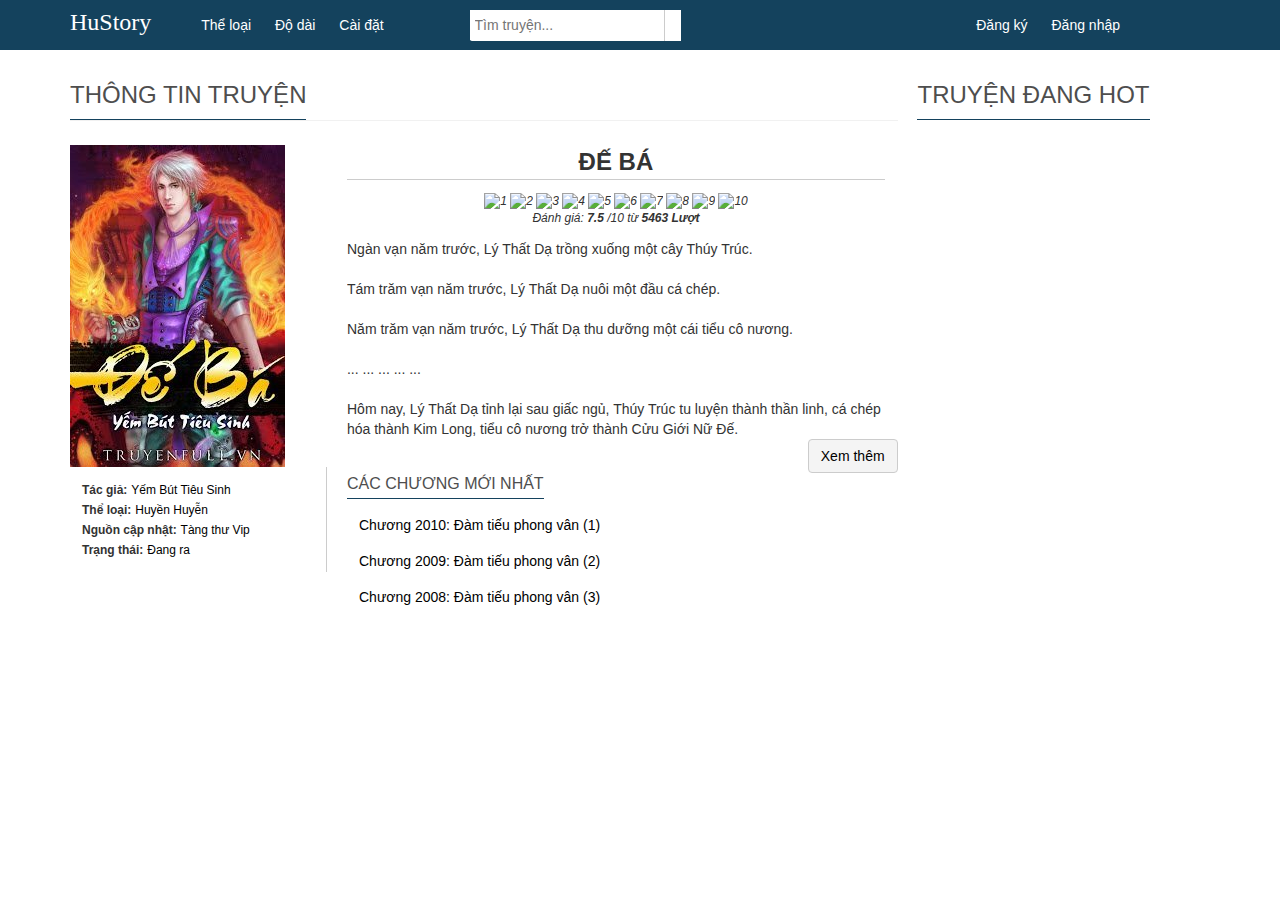
==== story.html @ 70b5a8f6 "Thêm trang dành cho truyện" ====
<!DOCTYPE html>
<html lang="en">
    <head>
        <meta charset="UTF-8">
        <meta http-equiv="X-UA-Compatible" content="IE=edge">
        <meta name="viewport" content="width=device-width, initial-scale=1.0">
        <link rel="stylesheet" href="./assets/css/storyStyle.css">
        <script src="https://kit.fontawesome.com/4a24fc7d8b.js" crossorigin="anonymous"></script>
        <title>Đọc truyện online, đọc truyện hay</title>
        <!-- Latest compiled and minified CSS -->
        <link rel="stylesheet" href="https://maxcdn.bootstrapcdn.com/bootstrap/3.4.1/css/bootstrap.min.css">

        <!-- jQuery library -->
        <script src="https://ajax.googleapis.com/ajax/libs/jquery/3.7.1/jquery.min.js"></script>

        <!-- Latest compiled JavaScript -->
        <script src="https://maxcdn.bootstrapcdn.com/bootstrap/3.4.1/js/bootstrap.min.js"></script>
    </head>

    <body>
        <div id="wrap">
            <div id="nav">
                <div class="container">
                    <div class="logo">HuStory</div>
                    <div class="controller">
                        <div class="category nav-button-wrapper">
                            <div class="nav-button">
                                <i class="fa-solid fa-list"></i>
                                Thể loại
                                <i class="fa-solid fa-caret-down"></i>
                            </div>
                            <div class="category-list nav-list">
                                <div class="">
                                    <ul class="dropdown-list">
                                        <li><a href="">Tiên Hiệp</a></li>
                                        <li><a href="">Kiếm hiệp</a></li>
                                        <li><a href="">Ngôn Tình</a></li>
                                    </ul>
                                </div>

                                <div class="">
                                    <ul class="dropdown-list">
                                        <li><a href="">Tiên Hiệp</a></li>
                                        <li><a href="">Kiếm hiệp</a></li>
                                        <li><a href="">Ngôn Tình</a></li>
                                    </ul>
                                </div>

                                <div class="">
                                    <ul class="dropdown-list">
                                        <li><a href="">Tiên Hiệp</a></li>
                                        <li><a href="">Kiếm hiệp</a></li>
                                        <li><a href="">Ngôn Tình</a></li>
                                    </ul>
                                </div>
                            </div>
                        </div>

                        <div class="length nav-button-wrapper">
                            <div class="nav-button">
                                <i class="fa-solid fa-list"></i>
                                Độ dài
                                <i class="fa-solid fa-caret-down"></i>
                            </div>
                            <ul class="length-list nav-list dropdown-list">
                                <li><a href="">Dưới 100 chương</a></li>
                                <li><a href="">100-500 chương</a></li>
                                <li><a href="">500-1000 chương</a></li>
                                <li><a href="">Trên 1000 chương</a></li>
                            </ul>
                        </div>

                        <div class="setting nav-button-wrapper">
                            <div class="nav-button">
                                <i class="fa-solid fa-list"></i>
                                Cài đặt
                                <i class="fa-solid fa-caret-down"></i>
                            </div>

                            <ul class="setting-list nav-list dropdown-list">
                                <li>
                                    <a>
                                        <label for="dark-mode">
                                            <i class="fa-solid fa-moon"></i>
                                            Darkmode
                                        </label>
                                        <input type="radio" name="theme" id="dark-mode">
                                    </a>
                                </li>
                                <li>
                                    <a>
                                        <label for="light-mode">
                                            <i class="fa-solid fa-sun"></i>
                                            Lightmode
                                        </label>
                                        <input type="radio" name="theme" id="light-mode">
                                    </a>
                                </li>
                            </ul>
                        </div>

                        <div class="search-box nav-button-wrapper">
                            <div class="search-input">
                                <input type="text" placeholder="Tìm truyện...">
                            </div>
                            <div class="search-button">
                                <a href=""><i class="fa-solid fa-magnifying-glass"></i></a>
                            </div>
                        </div>

                        <div class="user-box nav-button-wrapper">
                            <div class="nav-button">Đăng ký</div>
                            <div class="nav-button">Đăng nhập</div>
                        </div>
                    </div>
                </div>
            </div>

            <div class="story">
                <div class="container">
                    <div class="story-main">
                        <div class="header">
                            <div class="header-title">
                                Thông tin truyện
                            </div>
                        </div>
                        <div class="story-main-wrapper">
                            <div class="story-info">
                                <img src="./assets/img/de-ba.jpg" alt="" class="cover">
                                <div class="info">
                                    <div class="story-author">
                                        <h3>Tác giả: </h3> 
                                        <a href="" class="source">Yếm Bút Tiêu Sinh</a>
                                    </div>
                                    <div class="story-category">
                                        <h3>Thể loại: </h3> 
                                        <a href="" class="source">Huyền Huyễn</a>
                                    </div>
                                    <div class="story-og">
                                        <h3>Nguồn cập nhật: </h3> 
                                        <span class="source">Tàng thư Vip</span>
                                    </div>
                                    <div class="story-status">
                                        <h3>Trạng thái: </h3> 
                                        <span class="source">Đang ra</span>
                                    </div>
                                </div>
                            </div>
    
                            <div class="story-desc">
                                <div class="story-title">Đế bá</div>
                                <div class="story-rating">
                                    <div class="rate-holder" data-score="7.5" style="cursor: pointer;">
                                        <img alt="1" src="//static.8cache.com/lib/raty/images/star-on.png" title="Không còn gì để nói...">
                                        <img alt="2" src="//static.8cache.com/lib/raty/images/star-on.png" title="WTF">
                                        <img alt="3" src="//static.8cache.com/lib/raty/images/star-on.png" title="Cái gì thế này ?!">
                                        <img alt="4" src="//static.8cache.com/lib/raty/images/star-on.png" title="Haizz">
                                        <img alt="5" src="//static.8cache.com/lib/raty/images/star-on.png" title="Tạm">
                                        <img alt="6" src="//static.8cache.com/lib/raty/images/star-on.png" title="Cũng được">
                                        <img alt="7" src="//static.8cache.com/lib/raty/images/star-on.png" title="Khá đấy">
                                        <img alt="8" src="//static.8cache.com/lib/raty/images/star-half.png" title="Được">
                                        <img alt="9" src="//static.8cache.com/lib/raty/images/star-off.png" title="Hay">
                                        <img alt="10" src="//static.8cache.com/lib/raty/images/star-off.png" title="Tuyệt đỉnh!">
                                        <input name="score" type="hidden" value="7.5"></div>
                                    <div class="rating">
                                        Đánh giá: 
                                        <strong class="score">7.5</strong>
                                        /10 từ <strong class="rating-count"> 5463 Lượt</strong>
                                    </div>
                                </div>
                                <div class="story-intro">
                                    <div id="demo" class="desc-text collapse" aria-expanded="false" itemprop="description">
                                        Ngàn vạn năm trước, Lý Thất Dạ trồng xuống một cây Thúy Trúc.
                                        <br>
                                        <br>
                                        Tám trăm vạn năm trước, Lý Thất Dạ nuôi một đầu cá chép.
                                        <br>
                                        <br>
                                        Năm trăm vạn năm trước, Lý Thất Dạ thu dưỡng một cái tiểu cô nương.
                                        <br>
                                        <br>
                                        ... ... ... ... ...
                                        <br>
                                        <br>
                                        Hôm nay, Lý Thất Dạ tỉnh lại sau giấc ngủ, Thúy Trúc tu luyện thành thần linh, cá chép hóa thành Kim Long, tiểu cô nương trở thành Cửu Giới Nữ Đế.
                                        <br>
                                        <br>
                                        Đây là cố sự về một tiểu tử bất tử Nhân tộc dưỡng thành Yêu Thần, dưỡng thành Tiên thú, dưỡng thành Nữ Đế...
                                    </div>

                                    <button type="button" class="btn btn-info" data-toggle="collapse" data-target="#demo">Xem thêm</button>
                                </div>
                                <div class="story-newest-chapter">
                                    <div class="header">
                                        <div class="header-title">Các chương mới nhất</div>
                                    </div>
                                    <div class="newest-chapter-wrapper">
                                        <ul>
                                            <li class="newest-chapter-1"><i class="fa-solid fa-angle-right"></i><a href="">Chương 2010: Đàm tiếu phong vân (1)</a></li>
                                            <li class="newest-chapter 2"><i class="fa-solid fa-angle-right"></i><a href="">Chương 2009: Đàm tiếu phong vân (2)</a></li>
                                            <li class="newest-chapter 3"><i class="fa-solid fa-angle-right"></i><a href="">Chương 2008: Đàm tiếu phong vân (3)</a></li>
                                        </ul>
                                    </div>
                                </div>
                            </div>
                        </div>
                        
                    </div>

                    <div class="story-side">
                        <div class="header">
                            <div class="header-title">
                                Truyện đang hot
                            </div>
                        </div>
                    </div>
                </div>
            </div>
        </div>
    </body>

</html>
---- assets/css/storyStyle.css ----
:root{
    --darkmode_text: white;
    --lightmode_text: #4E4E4E;
    --darkmode_background: black;
    --lightmode_background: #F4F4F4;
    --theme_color: #14425D;
    --hover_color: #2f566d;
}

*{
    padding: 0px;
    margin: 0px;
    box-sizing: border-box;
}


/* Ẩn/hiện text */

.collapse[aria-expanded="false"]{
    display: block;
    height: 200px !important;
    overflow: hidden;
}

.collapsing[aria-expanded="false"]{
    height: 200px !important;
}


/* Header-css */
.header{
    height: 50px;
    margin-top: 20px;
    display: flex;
    justify-content: space-between;
    color: var(--lightmode_text);
}

.header>div{
    display: inline-block;
    line-height: 50px;
    font-size: 24px;
}

.header .header-title{
    border-bottom: 1px solid var(--theme_color);
    text-transform: uppercase;
    color: var(--lightmode_text);
}

/* Navigation-bar-css */

#nav{
    background-color: var(--theme_color);
    height: 50px;
    display: flex;
    align-items: center;
}

#nav .container>div{
    display: inline-block;
    
}

#nav .container .logo{
    color: white;
    font-size: 24px;
    font-family: "Fantasy";
    margin-right: 36px;
}

.nav-button-wrapper{
    display: inline-block;
    position: relative;
}

.nav-button{
    background-color: var(--theme_color);
    color: white;
    padding: 0 10px;
    display: inline-block;
    cursor: pointer;
    line-height: 50px;
}

.nav-list{
    background-color: var(--hover_color);
    position: absolute;
    top: 100%;
    left: 0;
    display: flex;
    align-items: center;
    z-index: 10001;
}

.dropdown-list{
    list-style: none;
    padding: 4px 0;
    min-width: 160px;
    display: none;
    text-decoration: none;
    z-index: 10001;
}

.dropdown-list li{
    position: relative;
}

.dropdown-list li a{
    color: white;
    display: inline-block;
    line-height: 30px;
    text-decoration: none;
    padding: 4px;
}

.dropdown-list li i{
    margin: 0 6px;
}

.dropdown-list li input{
    position: absolute;
    right: 12px;
    top:auto;
    bottom: auto;
    cursor: pointer;
}

.dropdown-list li:hover{
    background-color: var(--theme_color);
    cursor: pointer;
    
}

#nav .search-box{
    background-color: white;
    border-radius: 2px;
    margin-left: 72px;
}

#nav .search-box div{
    display: inline-block;
}

#nav .search-box input{
    height: 30px;
    border: #ccc solid 1px ;
    border: none;
    padding: 5px;
}

#nav .search-box input:focus{
    outline: none;
}

#nav .search-box .search-button{
    background-color: white;
    color: black;
    font-size: 16px;
    padding: 4px 8px;
    border-left: #ccc solid 1px ;
}

#nav .search-box .search-button a{
    color: black;
    display: inline-block;
}

#nav .user-box{
    position: absolute;
    right: 150px;
}

.nav-button:hover{
    background-color: var(--hover_color);
}

.nav-button-wrapper:hover .dropdown-list{
    display: block;
}

#nav .search-box .search-button:hover a{
    color: var(--hover_color);;
}


/* CSS tạo các cột */

.story .container>div{
    display: inline-block;
    vertical-align:top;
}

.story .story-main{
    width: 74%;
}

.story .story-side{
    width: 24%;
}


/* CSS cho mô tả truyện */

.story .story-main-wrapper{
    position: relative;
    padding: 24px 0px;
   margin-right: 16px;
    border-top: rgb(241, 241, 241) solid 1px ;
}

.story .story-main-wrapper>div{
    display: inline-block;
    vertical-align: top;
}

.story .story-main-wrapper .story-info{
    width: 33%;
}

.story .story-desc .story-title{
    text-align: center;
    text-transform: uppercase;
    font-size: 24px;
    font-weight: bold;
    border-bottom: 1px solid #ccc;
}

.story .story-desc .story-rating{
    padding: 12px 0;
    text-align: center;
    font-size: 12px;
    font-style: italic;
}

/* Miêu tả chính */

.story .story-main-wrapper .story-desc{
    width: 65%;
}

.story .story-main-wrapper .story-desc button{
    position: absolute;
    right: 0;
    background-color: var(--lightmode_background);
    color: black;
    border: 1px solid #ccc;
}

.story .story-newest-chapter .header{
    height: 40px;
}

.story .story-newest-chapter .header-title{
    font-size: 16px;
}

.story .newest-chapter-wrapper{
}

.story .story-newest-chapter ul{
    padding-top: 8px;
}

.story .story-newest-chapter ul li{
    list-style: none;
    color: black;
    padding: 8px;
}

.story .story-newest-chapter ul li a{
    color: black;
    margin-left: 4px;
}


/* Ảnh + nguồn */

.story .story-main-wrapper .story-info .info{
    margin-right: 16px;
    border-right: 1px solid #ccc;
}

.story .story-main-wrapper .story-info>div{
    padding: 12px 0 12px 12px;
}

.story .story-main-wrapper .story-info>div h3{
    font-size: 12px;
    font-weight: bold;
    display: inline-block;
    margin: 0;
}

.story .story-main-wrapper .story-info>div a,
.story .story-main-wrapper .story-info>div span{
    color: black;
    font-size: 12px;
}
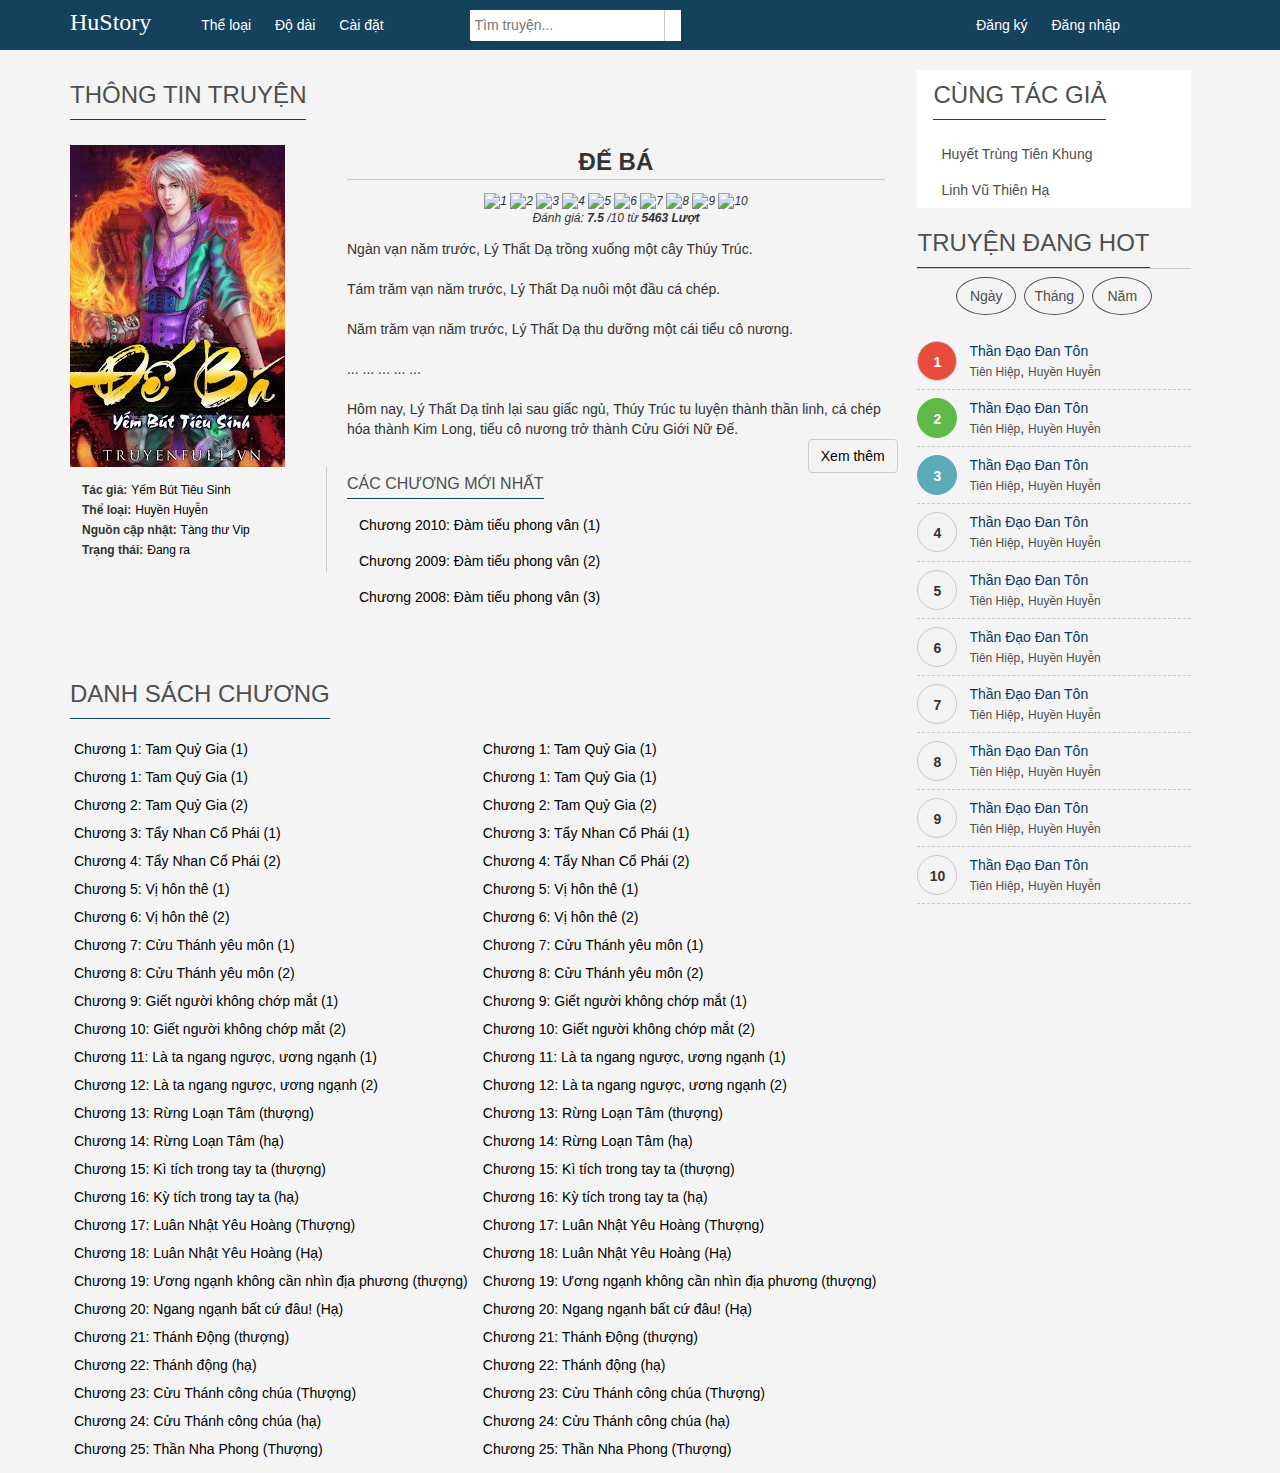
==== commit 7c4fcf02: "thêm UX lướt truyện" ====
--- a/story.html
+++ b/story.html
@@ -17,7 +17,7 @@
         <script src="https://maxcdn.bootstrapcdn.com/bootstrap/3.4.1/js/bootstrap.min.js"></script>
     </head>
 
-    <body>
+    <body style="background-color: #F4F4F4;">
         <div id="wrap">
             <div id="nav">
                 <div class="container">
@@ -204,13 +204,381 @@
                                 </div>
                             </div>
                         </div>
+
+                        <div class="story-chapter-list">
+                            <div class="header">
+                                <div class="header-title">
+                                    Danh sách chương
+                                </div>
+                            </div>
+
+                            <div class="chapter-list-wrapper">
+                                <ul>
+                                    <li><a href="">
+                                        <i class="fa-solid fa-angle-right"></i>
+                                        Chương <span>1</span>: <span>Tam Quỷ Gia (1)</span></a></li>
+                                    <li><a href="">
+                                        <i class="fa-solid fa-angle-right"></i>
+                                        Chương <span>1</span>: <span>Tam Quỷ Gia (1)</span></a></li>
+                                    <li><a href="">
+                                        <i class="fa-solid fa-angle-right"></i>
+                                        Chương <span>2</span>: <span>Tam Quỷ Gia (2)</span></a></li>
+                                    <li><a href="">
+                                        <i class="fa-solid fa-angle-right"></i>
+                                        Chương <span>3</span>: <span>Tẩy Nhan Cổ Phái (1)</span></a></li>
+                                    <li><a href="">
+                                        <i class="fa-solid fa-angle-right"></i>
+                                        Chương <span>4</span>: <span>Tẩy Nhan Cổ Phái (2)</span></a></li>
+                                    <li><a href="">
+                                        <i class="fa-solid fa-angle-right"></i>
+                                        Chương <span>5</span>: <span>Vị hôn thê (1)</span></a></li>
+                                    <li><a href="">
+                                        <i class="fa-solid fa-angle-right"></i>
+                                        Chương <span>6</span>: <span>Vị hôn thê (2)</span></a></li>
+                                    <li><a href="">
+                                        <i class="fa-solid fa-angle-right"></i>
+                                        Chương <span>7</span>: <span>Cửu Thánh yêu môn (1)</span></a></li>
+                                    <li><a href="">
+                                        <i class="fa-solid fa-angle-right"></i>
+                                        Chương <span>8</span>: <span>Cửu Thánh yêu môn (2)</span></a></li>
+                                    <li><a href="">
+                                        <i class="fa-solid fa-angle-right"></i>
+                                        Chương <span>9</span>: <span>Giết người không chớp mắt (1)</span></a></li>
+                                    <li><a href="">
+                                        <i class="fa-solid fa-angle-right"></i>
+                                        Chương <span>10</span>: <span>Giết người không chớp mắt (2)</span></a></li>
+                                    <li><a href="">
+                                        <i class="fa-solid fa-angle-right"></i>
+                                        Chương <span>11</span>: <span>Là ta ngang ngược, ương ngạnh (1)</span></a></li>
+                                    <li><a href="">
+                                        <i class="fa-solid fa-angle-right"></i>
+                                        Chương <span>12</span>: <span>Là ta ngang ngược, ương ngạnh (2)</span></a></li>
+                                    <li><a href="">
+                                        <i class="fa-solid fa-angle-right"></i>
+                                        Chương <span>13</span>: <span>Rừng Loạn Tâm (thượng)</span></a></li>
+                                    <li><a href="">
+                                        <i class="fa-solid fa-angle-right"></i>
+                                        Chương <span>14</span>: <span>Rừng Loạn Tâm (hạ)</span></a></li>
+                                    <li><a href="">
+                                        <i class="fa-solid fa-angle-right"></i>
+                                        Chương <span>15</span>: <span>Kì tích trong tay ta (thượng)</span></a></li>
+                                    <li><a href="">
+                                        <i class="fa-solid fa-angle-right"></i>
+                                        Chương <span>16</span>: <span>Kỳ tích trong tay ta (hạ)</span></a></li>
+                                    <li><a href="">
+                                        <i class="fa-solid fa-angle-right"></i>
+                                        Chương <span>17</span>: <span>Luân Nhật Yêu Hoàng (Thượng)</span></a></li>
+                                    <li><a href="">
+                                        <i class="fa-solid fa-angle-right"></i>
+                                        Chương <span>18</span>: <span>Luân Nhật Yêu Hoàng (Hạ)</span></a></li>
+                                    <li><a href="">
+                                        <i class="fa-solid fa-angle-right"></i>
+                                        Chương <span>19</span>: <span>Ương ngạnh không cần nhìn địa phương (thượng)</span></a></li>
+                                    <li><a href="">
+                                        <i class="fa-solid fa-angle-right"></i>
+                                        Chương <span>20</span>: <span>Ngang ngạnh bất cứ đâu! (Hạ)</span></a></li>
+                                    <li><a href="">
+                                        <i class="fa-solid fa-angle-right"></i>
+                                        Chương <span>21</span>: <span>Thánh Động (thượng)</span></a></li>
+                                    <li><a href="">
+                                        <i class="fa-solid fa-angle-right"></i>
+                                        Chương <span>22</span>: <span>Thánh động (hạ)</span></a></li>
+                                    <li><a href="">
+                                        <i class="fa-solid fa-angle-right"></i>
+                                        Chương <span>23</span>: <span>Cửu Thánh công chúa (Thượng)</span></a></li>
+                                    <li><a href="">
+                                        <i class="fa-solid fa-angle-right"></i>
+                                        Chương <span>24</span>: <span>Cửu Thánh công chúa (hạ)</span></a></li>
+                                    <li><a href="">
+                                        <i class="fa-solid fa-angle-right"></i>
+                                        Chương <span>25</span>: <span>Thần Nha Phong (Thượng)</span></a></li>
+                                </ul>
+
+                                <ul>
+                                    <li><a href="">
+                                        <i class="fa-solid fa-angle-right"></i>
+                                        Chương <span>1</span>: <span>Tam Quỷ Gia (1)</span></a></li>
+                                    <li><a href="">
+                                        <i class="fa-solid fa-angle-right"></i>
+                                        Chương <span>1</span>: <span>Tam Quỷ Gia (1)</span></a></li>
+                                    <li><a href="">
+                                        <i class="fa-solid fa-angle-right"></i>
+                                        Chương <span>2</span>: <span>Tam Quỷ Gia (2)</span></a></li>
+                                    <li><a href="">
+                                        <i class="fa-solid fa-angle-right"></i>
+                                        Chương <span>3</span>: <span>Tẩy Nhan Cổ Phái (1)</span></a></li>
+                                    <li><a href="">
+                                        <i class="fa-solid fa-angle-right"></i>
+                                        Chương <span>4</span>: <span>Tẩy Nhan Cổ Phái (2)</span></a></li>
+                                    <li><a href="">
+                                        <i class="fa-solid fa-angle-right"></i>
+                                        Chương <span>5</span>: <span>Vị hôn thê (1)</span></a></li>
+                                    <li><a href="">
+                                        <i class="fa-solid fa-angle-right"></i>
+                                        Chương <span>6</span>: <span>Vị hôn thê (2)</span></a></li>
+                                    <li><a href="">
+                                        <i class="fa-solid fa-angle-right"></i>
+                                        Chương <span>7</span>: <span>Cửu Thánh yêu môn (1)</span></a></li>
+                                    <li><a href="">
+                                        <i class="fa-solid fa-angle-right"></i>
+                                        Chương <span>8</span>: <span>Cửu Thánh yêu môn (2)</span></a></li>
+                                    <li><a href="">
+                                        <i class="fa-solid fa-angle-right"></i>
+                                        Chương <span>9</span>: <span>Giết người không chớp mắt (1)</span></a></li>
+                                    <li><a href="">
+                                        <i class="fa-solid fa-angle-right"></i>
+                                        Chương <span>10</span>: <span>Giết người không chớp mắt (2)</span></a></li>
+                                    <li><a href="">
+                                        <i class="fa-solid fa-angle-right"></i>
+                                        Chương <span>11</span>: <span>Là ta ngang ngược, ương ngạnh (1)</span></a></li>
+                                    <li><a href="">
+                                        <i class="fa-solid fa-angle-right"></i>
+                                        Chương <span>12</span>: <span>Là ta ngang ngược, ương ngạnh (2)</span></a></li>
+                                    <li><a href="">
+                                        <i class="fa-solid fa-angle-right"></i>
+                                        Chương <span>13</span>: <span>Rừng Loạn Tâm (thượng)</span></a></li>
+                                    <li><a href="">
+                                        <i class="fa-solid fa-angle-right"></i>
+                                        Chương <span>14</span>: <span>Rừng Loạn Tâm (hạ)</span></a></li>
+                                    <li><a href="">
+                                        <i class="fa-solid fa-angle-right"></i>
+                                        Chương <span>15</span>: <span>Kì tích trong tay ta (thượng)</span></a></li>
+                                    <li><a href="">
+                                        <i class="fa-solid fa-angle-right"></i>
+                                        Chương <span>16</span>: <span>Kỳ tích trong tay ta (hạ)</span></a></li>
+                                    <li><a href="">
+                                        <i class="fa-solid fa-angle-right"></i>
+                                        Chương <span>17</span>: <span>Luân Nhật Yêu Hoàng (Thượng)</span></a></li>
+                                    <li><a href="">
+                                        <i class="fa-solid fa-angle-right"></i>
+                                        Chương <span>18</span>: <span>Luân Nhật Yêu Hoàng (Hạ)</span></a></li>
+                                    <li><a href="">
+                                        <i class="fa-solid fa-angle-right"></i>
+                                        Chương <span>19</span>: <span>Ương ngạnh không cần nhìn địa phương (thượng)</span></a></li>
+                                    <li><a href="">
+                                        <i class="fa-solid fa-angle-right"></i>
+                                        Chương <span>20</span>: <span>Ngang ngạnh bất cứ đâu! (Hạ)</span></a></li>
+                                    <li><a href="">
+                                        <i class="fa-solid fa-angle-right"></i>
+                                        Chương <span>21</span>: <span>Thánh Động (thượng)</span></a></li>
+                                    <li><a href="">
+                                        <i class="fa-solid fa-angle-right"></i>
+                                        Chương <span>22</span>: <span>Thánh động (hạ)</span></a></li>
+                                    <li><a href="">
+                                        <i class="fa-solid fa-angle-right"></i>
+                                        Chương <span>23</span>: <span>Cửu Thánh công chúa (Thượng)</span></a></li>
+                                    <li><a href="">
+                                        <i class="fa-solid fa-angle-right"></i>
+                                        Chương <span>24</span>: <span>Cửu Thánh công chúa (hạ)</span></a></li>
+                                    <li><a href="">
+                                        <i class="fa-solid fa-angle-right"></i>
+                                        Chương <span>25</span>: <span>Thần Nha Phong (Thượng)</span></a></li>
+                                </ul>
+                            </div>
+                        </div>
                         
                     </div>
 
                     <div class="story-side">
-                        <div class="header">
-                            <div class="header-title">
-                                Truyện đang hot
+                        <div class="same-author">
+                            <div class="header">
+                                <div class="header-title">
+                                    Cùng tác giả
+                                </div>
+                            </div>
+
+                            <div class="same-author-story">
+                                <ul>
+                                    <li><i class="fa-solid fa-angle-right"></i><a href=""> Huyết Trùng Tiên Khung</a></li>
+                                    <li><i class="fa-solid fa-angle-right"></i><a href=""> Linh Vũ Thiên Hạ</a></li>
+                                </ul>
+                            </div>
+                        </div>
+                        <div class="story-popular">
+                            <div class="header">
+                                <div class="header-title">
+                                    Truyện đang hot
+                                </div>
+                            </div>
+                            <div class="popular-table">
+                                <div class="popular-table-option">
+                                    <ul>
+                                        <li><a href="">Ngày</a></li>
+                                        <li><a href="">Tháng</a></li>
+                                        <li><a href="">Năm</a></li>
+                                    </ul>
+                                </div>
+                                <div class="popular-table-content">
+                                    <div class="popular-table-item">
+                                        <div class="rank">
+                                            1
+                                        </div>
+    
+                                        <div class="table-item-content">
+                                            <div class="table-item-name">
+                                                <a href="">Thần Đạo Đan Tôn</a>
+                                            </div>
+    
+                                            <div class="table-item-category">
+                                                <a href="">Tiên Hiệp</a>,
+                                                <a href="">Huyền Huyễn</a>
+                                            </div>
+                                        </div>
+                                    </div>
+
+                                    <div class="popular-table-item">
+                                        <div class="rank">
+                                            2
+                                        </div>
+    
+                                        <div class="table-item-content">
+                                            <div class="table-item-name">
+                                                <a href="">Thần Đạo Đan Tôn</a>
+                                            </div>
+    
+                                            <div class="table-item-category">
+                                                <a href="">Tiên Hiệp</a>,
+                                                <a href="">Huyền Huyễn</a>
+                                            </div>
+                                        </div>
+                                    </div>
+
+                                    <div class="popular-table-item">
+                                        <div class="rank">
+                                            3
+                                        </div>
+    
+                                        <div class="table-item-content">
+                                            <div class="table-item-name">
+                                                <a href="">Thần Đạo Đan Tôn</a>
+                                            </div>
+    
+                                            <div class="table-item-category">
+                                                <a href="">Tiên Hiệp</a>,
+                                                <a href="">Huyền Huyễn</a>
+                                            </div>
+                                        </div>
+                                    </div>
+
+                                    <div class="popular-table-item">
+                                        <div class="rank">
+                                            4
+                                        </div>
+    
+                                        <div class="table-item-content">
+                                            <div class="table-item-name">
+                                                <a href="">Thần Đạo Đan Tôn</a>
+                                            </div>
+    
+                                            <div class="table-item-category">
+                                                <a href="">Tiên Hiệp</a>,
+                                                <a href="">Huyền Huyễn</a>
+                                            </div>
+                                        </div>
+                                    </div>
+
+                                    <div class="popular-table-item">
+                                        <div class="rank">
+                                            5
+                                        </div>
+    
+                                        <div class="table-item-content">
+                                            <div class="table-item-name">
+                                                <a href="">Thần Đạo Đan Tôn</a>
+                                            </div>
+    
+                                            <div class="table-item-category">
+                                                <a href="">Tiên Hiệp</a>,
+                                                <a href="">Huyền Huyễn</a>
+                                            </div>
+                                        </div>
+                                    </div>
+
+                                    <div class="popular-table-item">
+                                        <div class="rank">
+                                            6
+                                        </div>
+    
+                                        <div class="table-item-content">
+                                            <div class="table-item-name">
+                                                <a href="">Thần Đạo Đan Tôn</a>
+                                            </div>
+    
+                                            <div class="table-item-category">
+                                                <a href="">Tiên Hiệp</a>,
+                                                <a href="">Huyền Huyễn</a>
+                                            </div>
+                                        </div>
+                                    </div>
+
+                                    <div class="popular-table-item">
+                                        <div class="rank">
+                                            7
+                                        </div>
+    
+                                        <div class="table-item-content">
+                                            <div class="table-item-name">
+                                                <a href="">Thần Đạo Đan Tôn</a>
+                                            </div>
+    
+                                            <div class="table-item-category">
+                                                <a href="">Tiên Hiệp</a>,
+                                                <a href="">Huyền Huyễn</a>
+                                            </div>
+                                        </div>
+                                    </div>
+
+                                    <div class="popular-table-item">
+                                        <div class="rank">
+                                            8
+                                        </div>
+    
+                                        <div class="table-item-content">
+                                            <div class="table-item-name">
+                                                <a href="">Thần Đạo Đan Tôn</a>
+                                            </div>
+    
+                                            <div class="table-item-category">
+                                                <a href="">Tiên Hiệp</a>,
+                                                <a href="">Huyền Huyễn</a>
+                                            </div>
+                                        </div>
+                                    </div>
+
+                                    <div class="popular-table-item">
+                                        <div class="rank">
+                                            9
+                                        </div>
+    
+                                        <div class="table-item-content">
+                                            <div class="table-item-name">
+                                                <a href="">Thần Đạo Đan Tôn</a>
+                                            </div>
+    
+                                            <div class="table-item-category">
+                                                <a href="">Tiên Hiệp</a>,
+                                                <a href="">Huyền Huyễn</a>
+                                            </div>
+                                        </div>
+                                    </div>
+
+                                    <div class="popular-table-item">
+                                        <div class="rank">
+                                            10
+                                        </div>
+    
+                                        <div class="table-item-content">
+                                            <div class="table-item-name">
+                                                <a href="">Thần Đạo Đan Tôn</a>
+                                            </div>
+    
+                                            <div class="table-item-category">
+                                                <a href="">Tiên Hiệp</a>,
+                                                <a href="">Huyền Huyễn</a>
+                                            </div>
+                                        </div>
+                                    </div>
+                                </div>
                             </div>
                         </div>
                     </div>
--- a/assets/css/storyStyle.css
+++ b/assets/css/storyStyle.css
@@ -1,10 +1,14 @@
 :root{
     --darkmode_text: white;
     --lightmode_text: #4E4E4E;
-    --darkmode_background: black;
+    --darkmode_background: #4E4E4E;
     --lightmode_background: #F4F4F4;
     --theme_color: #14425D;
     --hover_color: #2f566d;
+}
+
+html{
+    font-family: 'Roboto Condensed', sans-serif;
 }
 
 *{
@@ -274,6 +278,32 @@
 }
 
 
+/* Danh sách các chương truyện */
+
+.story-main .story-chapter-list .chapter-list-wrapper{
+    margin-top: 16px;
+}
+
+.story-main .story-chapter-list .chapter-list-wrapper>ul{
+    width: 48%;
+    display: inline-block;
+}
+
+.story-chapter-list .chapter-list-wrapper>ul li{
+    list-style: none;
+}
+
+.story-chapter-list .chapter-list-wrapper>ul li a{
+    color: black;
+    display: inline-block;
+    padding: 4px;
+}
+
+
+
+
+
+
 /* Ảnh + nguồn */
 
 .story .story-main-wrapper .story-info .info{
@@ -298,3 +328,116 @@
     font-size: 12px;
 }
 
+/* Truyện cùng tác giả */
+
+.story-side{
+    margin-top: 20px;
+}
+
+.story-side .header{
+    margin: 0;
+}
+
+.story-side .same-author{
+    background-color: white;
+    padding-left: 16px;
+}
+
+.story-side .same-author .same-author-story{
+    margin-top: 16px;
+}
+
+.story-side .same-author .same-author-story li{
+    list-style: none;
+    padding: 8px;
+}
+
+.story-side .same-author .same-author-story li a{
+    color: var(--lightmode_text);
+}
+
+/* Bảng xếp hạng */
+
+.popular-table{
+    border-top: 1px solid #ccc;
+}
+
+.popular-table .popular-table-option{
+    padding: 8px 0;
+}
+
+.popular-table .popular-table-option ul{
+    display: flex;
+    justify-content: center;
+}
+
+.popular-table .popular-table-option ul li{
+    list-style: none;
+    display: inline-block;
+    text-align: center;
+}
+
+.popular-table .popular-table-option ul li a{
+    color: var(--lightmode_text);
+    background-color: #F4F4F4;
+    border: 1px solid #4E4E4E;
+    padding: 8px;
+    margin: 0 4px;
+    text-decoration: none;
+    min-width: 60px;
+    display: inline-block;
+    border-radius: 50%;
+}
+
+/* List truyện phổ biến*/
+
+.popular-table-item{
+    padding: 8px 0;
+    border-bottom: 1px dashed #cbcbcb;
+}
+
+.popular-table-item>div{
+    display: inline-block;
+}
+
+.popular-table-item .rank{
+    width: 40px;
+    height: 40px;
+    text-align: center;
+    line-height: 40px;
+    font-weight: bold;
+    border-radius: 50%;
+    border: #cbcbcb solid 1px;
+    vertical-align: top;
+}
+
+.popular-table-item .table-item-content{
+    margin-left: 8px;
+}
+
+.popular-table-item:first-child .rank{
+    color: #fff;
+    background-color: #e74c3c;
+}
+
+.popular-table-item:nth-last-child(9) .rank{
+    color: #fff;
+    background-color: #5eb949;
+    border-color: #5eb949;
+}
+
+.popular-table-item:nth-last-child(8) .rank{
+    color: #fff;
+    border: #5cabb8 solid 1px;
+    background-color: #5cabb8;
+}
+
+.popular-table-item .table-item-content .table-item-name a{
+    color: #083767;
+}
+
+.popular-table-item .table-item-content .table-item-category a{
+    color: var(--lightmode_text);
+    font-size: 12px;
+}
+
